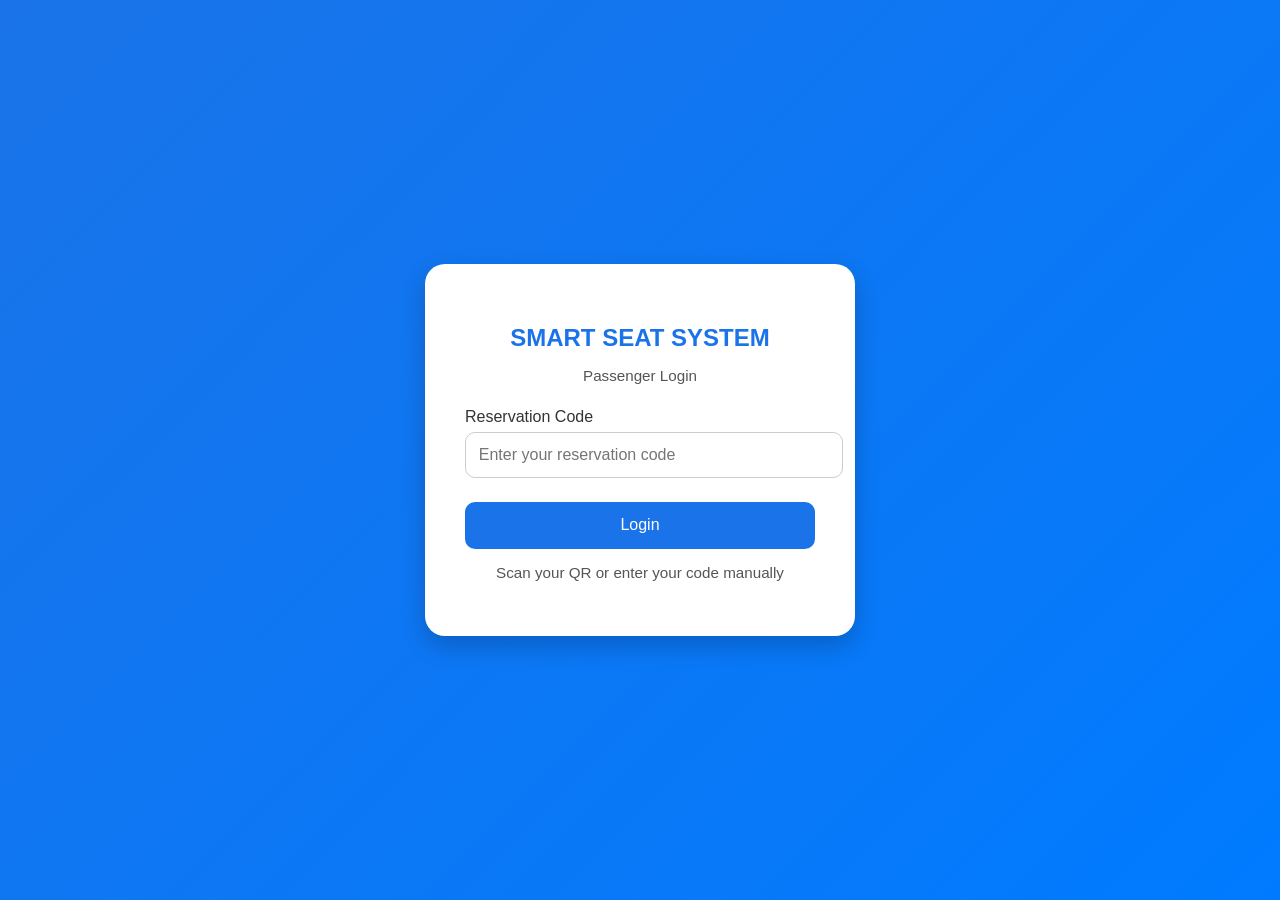
==== SmartSeat.html @ bff3f053 "Add files via upload" ====
<!DOCTYPE html>
<html lang="en">
<head>
  <meta charset="UTF-8">
  <meta name="viewport" content="width=device-width, initial-scale=1.0">
  <title>SmartSeat Login</title>
  <link rel="stylesheet" href="style.css">
</head>
<body>
  <div class="login-container">
    <h2>SMART SEAT SYSTEM</h2>
    <p>Passenger Login</p>
    <form>
      <div class="input-group">
        <label for="code">Reservation Code</label>
        <input type="text" id="code" name="code" placeholder="Enter your reservation code" required>
      </div>
      <button type="submit">Login</button>
      <p class="note">Scan your QR or enter your code manually</p>
    </form>
  </div>
</body>
</html>
---- style.css ----
body {
  font-family: 'Poppins', sans-serif;
  background: linear-gradient(135deg, #1a73e8, #007bff);
  display: flex;
  justify-content: center;
  align-items: center;
  height: 100vh;
  margin: 0;
}

.login-container {
  background: white;
  padding: 2.5em;
  border-radius: 20px;
  box-shadow: 0 10px 25px rgba(0,0,0,0.2);
  width: 350px;
  text-align: center;
}

.login-container h2 {
  color: #1a73e8;
  margin-bottom: 0.3em;
}

.login-container p {
  color: #555;
  font-size: 0.95em;
}

.input-group {
  margin-top: 1.5em;
  text-align: left;
}

.input-group label {
  display: block;
  margin-bottom: 0.4em;
  color: #333;
  font-weight: 500;
}

.input-group input {
  width: 100%;
  padding: 0.8em;
  border: 1px solid #ccc;
  border-radius: 10px;
  font-size: 1em;
  transition: 0.3s;
}

.input-group input:focus {
  border-color: #1a73e8;
  outline: none;
  box-shadow: 0 0 8px rgba(26,115,232,0.2);
}

button {
  width: 100%;
  background: #1a73e8;
  color: white;
  border: none;
  padding: 0.9em;
  font-size: 1em;
  border-radius: 10px;
  cursor: pointer;
  margin-top: 1.5em;
  transition: background 0.3s;
}

button:hover {
  background: #155cc4;
}

.note {
  font-size: 0.85em;
  color: #666;
  margin-top: 1em;
}
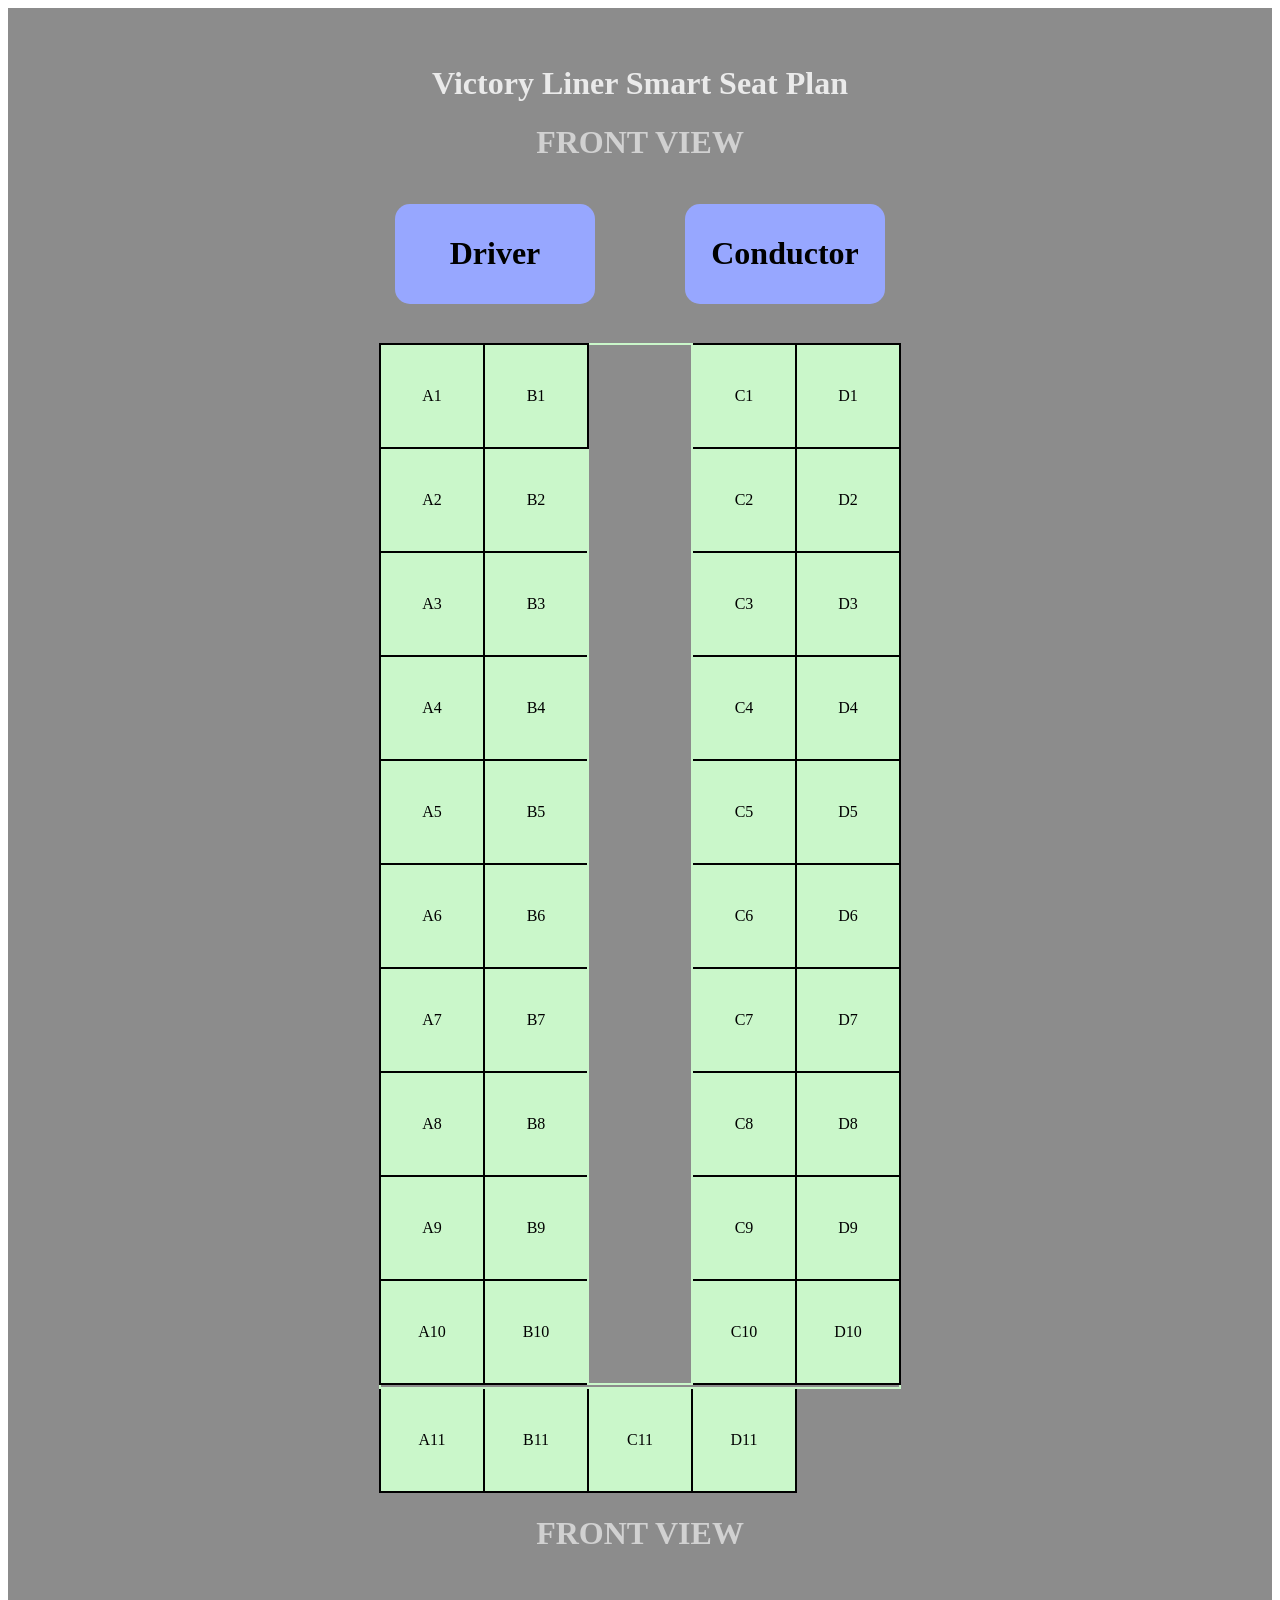
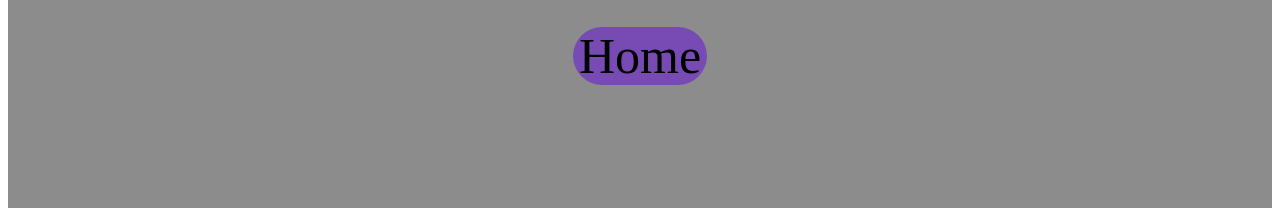
==== commit a9034dc7: "Add files via upload" ====
--- a/SmartSeat.html
+++ b/SmartSeat.html
@@ -1,23 +1,126 @@
 <!DOCTYPE html>
-<html lang="en">
+<html>
 <head>
-  <meta charset="UTF-8">
-  <meta name="viewport" content="width=device-width, initial-scale=1.0">
-  <title>SmartSeat Login</title>
-  <link rel="stylesheet" href="style.css">
+    <meta charset="UTF-8">
+    <link rel="stylesheet" href="stylesheetp2.css"> <!--this line of code seperate html script and css code-->
+    <script src="smartseatcolorchange.js"></script><!--This is used for the switching of colors-->
+    <div class="MyVideo">
+    <video autoplay muted loop id="MyVideo">
+    <source src="BRIDGESTONE X VICTORY LINER - Bridgestone Philippines (1080p, h264).mp4" type="video/mp4">
+    Your browser does not support the video tag
+</video>
+  <div class="overlay">
+<title>Victory Liner Smart Seat Plan</title>
 </head>
 <body>
-  <div class="login-container">
-    <h2>SMART SEAT SYSTEM</h2>
-    <p>Passenger Login</p>
-    <form>
-      <div class="input-group">
-        <label for="code">Reservation Code</label>
-        <input type="text" id="code" name="code" placeholder="Enter your reservation code" required>
-      </div>
-      <button type="submit">Login</button>
-      <p class="note">Scan your QR or enter your code manually</p>
-    </form>
-  </div>
+    <center>
+        <br>
+        <br>
+    <center><h1 class="title">Victory Liner Smart Seat Plan</h1>
+    </center>
+
+    <center><h1 class="subtitle">FRONT VIEW</h1>
+    </center>
+<table>
+<tr>
+    <div class="container">
+    <h1><div class="driver">Driver</div></h1>
+    <h1><div class="conductor">Conductor</div></h1>
+    <div class=""></div>
+</table>
+</tr>
+<br>
+<center>
+<table id=" Victory Liner Seat Plan">
+<tr>
+  <td class="seat green" onclick="changeSeat(this)">A1</td>
+<td class="seat green" onclick="changeSeat(this)">B1</td>
+<td class="space" rowspan="10"></td>
+<td class="seat green" onclick="changeSeat(this)">C1</td>
+<td class="seat green" onclick="changeSeat(this)">D1</td>
+</tr>
+
+<tr>
+<td class="seat green" onclick="changeSeat(this)">A2</td>
+<td class="seat green" onclick="changeSeat(this)">B2</td>
+<td class="seat green" onclick="changeSeat(this)">C2</td>
+<td class="seat green" onclick="changeSeat(this)">D2</td>
+</tr>
+
+<tr>
+<td class="seat green" onclick="changeSeat(this)">A3</td>
+<td class="seat green" onclick="changeSeat(this)">B3</td>
+<td class="seat green" onclick="changeSeat(this)">C3</td>
+<td class="seat green" onclick="changeSeat(this)">D3</td>
+</tr>
+
+<tr>
+<td class="seat green" onclick="changeSeat(this)">A4</td>
+<td class="seat green" onclick="changeSeat(this)">B4</td>
+<td class="seat green" onclick="changeSeat(this)">C4</td>
+<td class="seat green" onclick="changeSeat(this)">D4</td>
+</tr>
+
+<tr>
+<td class="seat green" onclick="changeSeat(this)">A5</td>
+<td class="seat green" onclick="changeSeat(this)">B5</td>
+<td class="seat green" onclick="changeSeat(this)">C5</td>
+<td class="seat green" onclick="changeSeat(this)">D5</td>
+</tr>
+
+<tr>
+<td class="seat green" onclick="changeSeat(this)">A6</td>
+<td class="seat green" onclick="changeSeat(this)">B6</td>
+<td class="seat green" onclick="changeSeat(this)">C6</td>
+<td class="seat green" onclick="changeSeat(this)">D6</td>
+</tr>
+
+<tr>
+<td class="seat green" onclick="changeSeat(this)">A7</td>
+<td class="seat green" onclick="changeSeat(this)">B7</td>
+<td class="seat green" onclick="changeSeat(this)">C7</td>
+<td class="seat green" onclick="changeSeat(this)">D7</td>
+</tr>
+
+<tr>
+<td class="seat green" onclick="changeSeat(this)">A8</td>
+<td class="seat green" onclick="changeSeat(this)">B8</td>
+<td class="seat green" onclick="changeSeat(this)">C8</td>
+<td class="seat green" onclick="changeSeat(this)">D8</td>
+</tr>
+
+<tr>
+<td class="seat green" onclick="changeSeat(this)">A9</td>
+<td class="seat green" onclick="changeSeat(this)">B9</td>
+<td class="seat green" onclick="changeSeat(this)">C9</td>
+<td class="seat green" onclick="changeSeat(this)">D9</td>
+</tr>
+<tr>
+<td class="seat green" onclick="changeSeat(this)">A10</td>
+<td class="seat green" onclick="changeSeat(this)">B10</td>
+<td class="seat green" onclick="changeSeat(this)">C10</td>
+<td class="seat green" onclick="changeSeat(this)">D10</td>
+</tr>
+<tr>
+    <td class="space" colspan="5"></td>
+</tr>
+<tr>
+<td class="seat green" onclick="changeSeat(this)">A11</td>
+<td class="seat green" onclick="changeSeat(this)">B11</td>
+<td class="seat green" onclick="changeSeat(this)">C11</td>
+<td class="seat green" onclick="changeSeat(this)">D11</td>
+
+</tr>
+</table>
+
+ <center><h1 class="subtitle">FRONT VIEW</h1>
+    </center>
+    <br>
+    <br>
+    <br>
+    <a href="the seat plan.html" class="button">Home</a>
 </body>
-</html>+</center>
+</body>
+</html>
+
--- a/stylesheetp2.css
+++ b/stylesheetp2.css
@@ -0,0 +1,113 @@
+table{
+    border-collapse: collapse;
+}
+td{
+    width: 80px;
+    height: 90x;
+    border: 2px solid rgb(202, 247, 202);
+    text-align: center;
+    vertical-align: middle;
+    cursor: pointer;
+}
+.container{
+    width: 100%;
+    height: 100x;
+    justify-content: center;
+    display: flex;
+    align-items:center
+}
+.driver {
+  width: 200px;
+  height: 100px;
+  display: flex;
+  
+  margin-right: 90px;
+  justify-content: center;
+  align-items: center;
+  float: left ;
+  background-color: rgb(151, 167, 255);
+  border-radius: 15px;
+}
+.conductor {
+  width: 200px;
+  height: 100px;
+  display: flex;
+
+  justify-content: center;
+  align-items: center;
+  float: right;
+  background-color: rgb(151, 167, 255);
+  border-radius: 15px;
+}
+
+.front {
+    width: 410px;
+    height: 50px;
+    display: flex;                 
+    justify-content: center;       
+    align-items: center;          
+    background-color: rgba(235, 235, 235, 0);
+    border-radius: 15px;
+}
+a.button {
+    padding: 1px 6px;
+    border: 50px;
+    border-radius: 50px;
+    color: buttontext;
+    background-color: rgb(120, 75, 180);
+    text-decoration: none;
+    font-size: 50px;
+}
+#MyVideo 
+{
+    position: fixed;
+    top: 0;
+    left: 0;
+    width: 100%;
+    height: 100%;
+    object-fit: cover;
+    z-index: -1;
+}
+.seat {
+    width: 100px;
+    height: 100px;
+    background: rgb(202, 247, 202);
+    text-align: center;
+    vertical-align: middle;
+    border: 2px solid #000;
+    cursor: pointer;
+}
+
+.seat.yellow {
+    background: rgb(255, 255, 156);
+}
+
+.seat.red {
+    background: rgb(255, 150, 150);
+    color: rgb(202, 247, 202);
+}
+.MyVideo {
+    position: relative;
+}
+
+.MyVideo{
+    width: 100%;
+    height: 100vh;
+    object-fit: cover;
+}
+
+.overlay {
+    position: absolute;
+    top: 0;
+    left: 0;
+    width: 100%;
+    height: 200%;
+    background: rgba(0,0,0,0.45); /* adjust darkness */
+}
+.title {
+    color: #EAEAEA; /* soft white */
+}
+
+.subtitle {
+    color: #D1D1D1; /* light gray */
+}
